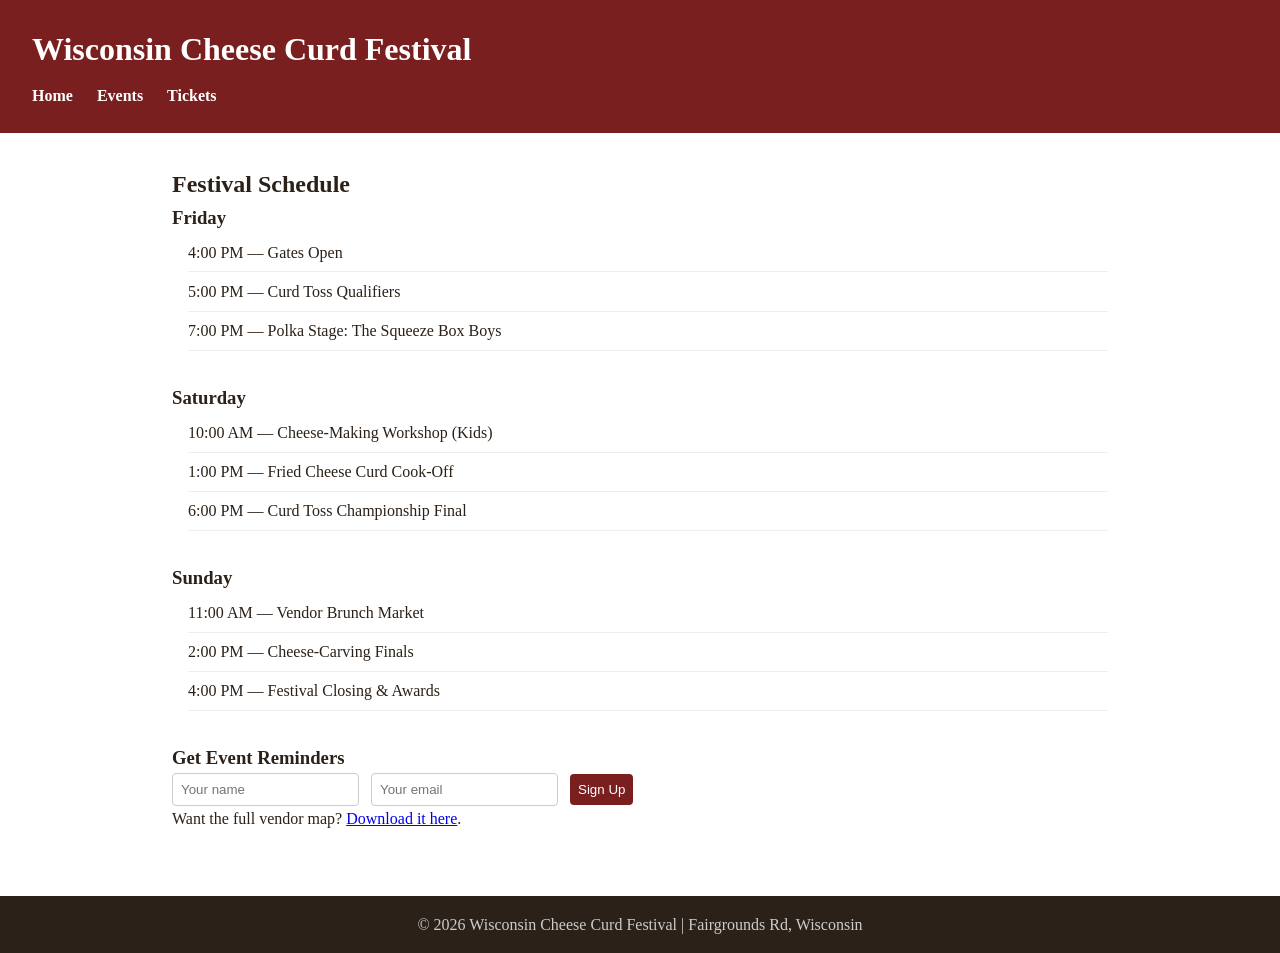
==== LP1_starter/events.html @ 555b8e79 "upload lp1 assignment" ====
<!DOCTYPE html>
<html lang="en">
<head>
  <meta charset="UTF-8">
  <title>Events - Wisconsin Cheese Curd Festival</title>
  <link rel="stylesheet" href="style.css">
</head>
<body>

  <header>
    <h1>Wisconsin Cheese Curd Festival</h1>
    <nav>
      <ul>
        <li><a href="index.html">Home</a></li>
        <li><a href="events.html" id="nav-events-link">Events</a></li>
        <li><a href="tickets.html">Tickets</a></li>
      </ul>
    </nav>
  </header>

  <main>
    <h2>Festival Schedule</h2>

    <section class="day">
      <h3>Friday</h3>
      <ul>
        <li>4:00 PM — Gates Open</li>
        <li>5:00 PM — Curd Toss Qualifiers</li>
        <li>7:00 PM — Polka Stage: The Squeeze Box Boys</li>
      </ul>
    </section>

    <section class="day">
      <h3>Saturday</h4>
      <ul>
        <li>10:00 AM — Cheese-Making Workshop (Kids)</li>
        <li>1:00 PM — Fried Cheese Curd Cook-Off</li>
        <li>6:00 PM — Curd Toss Championship Final</li>
      </ul>
    </section>

    <section class="day">
      <h3>Sunday</h3>
      <ul>
        <li>11:00 AM — Vendor Brunch Market</li>
        <li>2:00 PM — Cheese-Carving Finals</li>
        <li>4:00 PM — Festival Closing & Awards</li>
      </ul>
    </section>

    <div class="signup">
      <h3>Get Event Reminders</h3>
      <form action="/subscribe" method="post">
        <input type="text" placeholder="Your name">
        <input type="email" placeholder="Your email">
        <button type="submit">Sign Up</button>
      </form>
    </div>

    <p>Want the full vendor map? <a href="vendor-map.html">Download it here</a>.</p>
  </main>

  <footer>
    <p>&copy; 2026 Wisconsin Cheese Curd Festival | Fairgrounds Rd, Wisconsin</p>
  </footer>

</body>
</html>
---- LP1_starter/style.css ----
/* ==========================================================================
   Wisconsin Cheese Curd Festival — stylesheet
   ========================================================================== */

* {
  margin: 0;
  padding: 0;
  box-sizing: border-box;
}

body {
  font-family: Georgia, 'Times New Roman', serif;
  color: #2b2118;
  line-height: 1.6;
}

header {
  background: #7a1f1f;
  color: #fff;
  padding: 1.5rem 2rem;
}

header h1 {
  margin-bottom: 0.5rem;
}

nav ul {
  list-style: none;
  display: flex;
  gap: 1.5rem;
}

nav a {
  color: #fff;
  text-decoration: none;
  font-weight: bold;
}

/* Intended to style every nav link on hover, but an ID rule further down
   with higher specificity silently wins for the Events link. */
nav a:hover {
  color: #f4c95d;
}

#nav-events-link:hover {
  color: #ffffff;
}

main {
  max-width: 1000px;
  margin: 0 auto;
  padding: 2rem;
}

.hero {
  text-align: center;
  padding: 2rem 0;
}

.hero img {
  width: 100%;
  max-width: 500px;
  border-radius: 8px;
  margin-top: 1rem;
}

.vendor-card {
  border: 1px solid #ddd;
  border-radius: 8px;
  padding: 1rem;
  margin-bottom: 1rem;
}

.vendor-card img {
  width: 100%;
  max-width: 300px;
  border-radius: 6px;
}

.btn {
  display: inline-block;
  background: #7a1f1f;
  color: #fff;
  padding: 0.75rem 1.5rem;
  border-radius: 6px;
  text-decoration: none;
  margin-right: 1rem;
}

/* This rule was meant to darken the button on hover, but the .cta a
   selector below has higher specificity and overrides the color,
   so the hover effect never actually shows. */
.btn:hover {
  background: #591616;
}

.cta a {
  background: #7a1f1f;
  color: #fff;
}

.day {
  margin-bottom: 2rem;
}

.day ul {
  list-style: none;
  padding-left: 1rem;
}

.day li {
  padding: 0.4rem 0;
  border-bottom: 1px solid #eee;
}

.signup input,
.signup button {
  padding: 0.5rem;
  margin-right: 0.5rem;
  border: 1px solid #ccc;
  border-radius: 4px;
}

.signup button {
  background: #7a1f1f;
  color: #fff;
  border: none;
  cursor: pointer;
}

/* Removes the default focus ring for a "cleaner" look —
   without providing any replacement. This fails keyboard accessibility
   and is one of the bugs students are expected to find and fix. */
a,
button,
input {
  outline: none;
}

footer {
  background: #2b2118;
  color: #ccc;
  text-align: center;
  padding: 1rem;
  margin-top: 2rem;
}
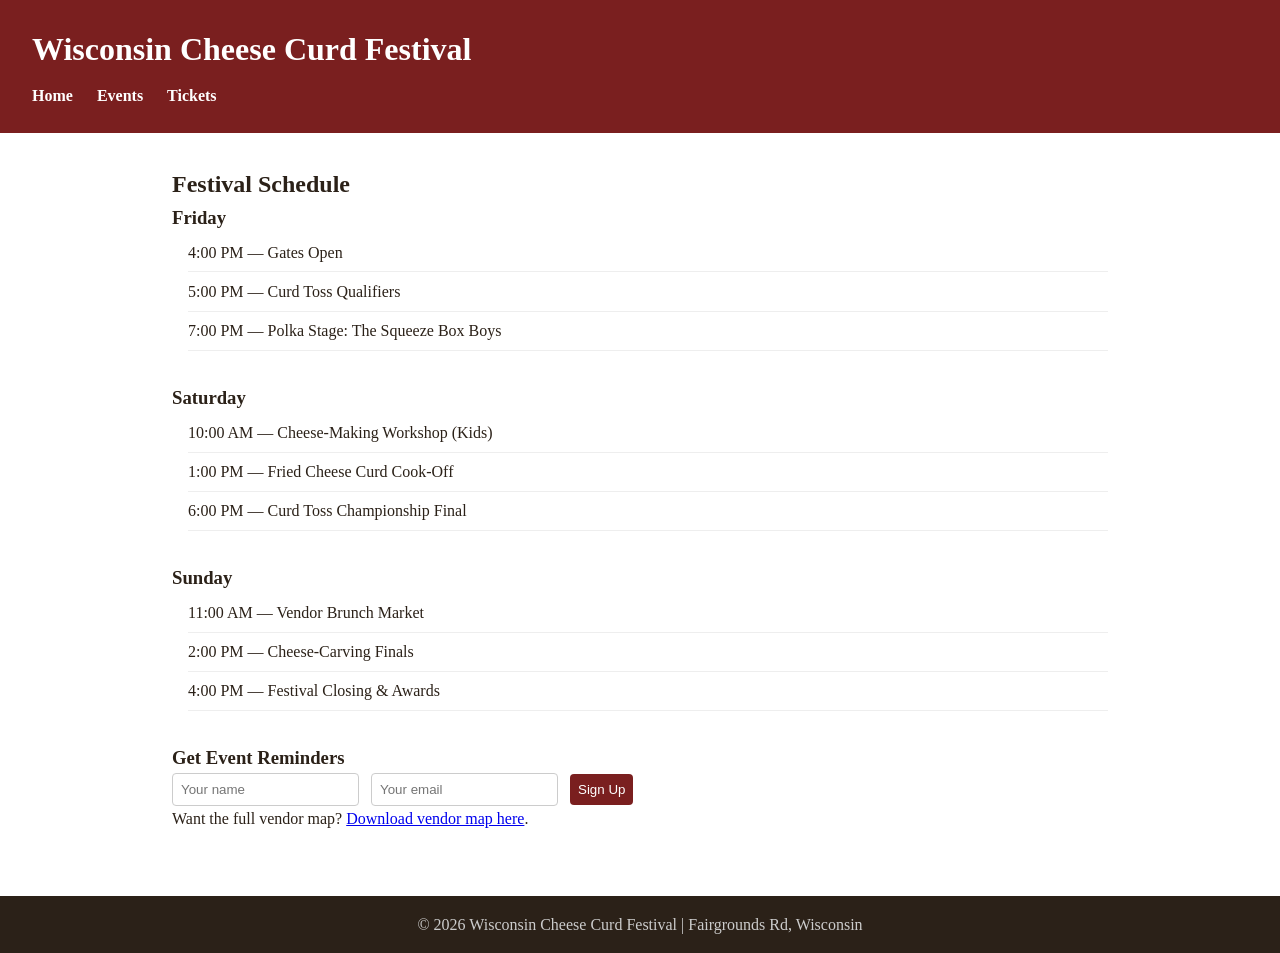
==== commit 0847a9b9: "Update events.html" ====
--- a/LP1_starter/events.html
+++ b/LP1_starter/events.html
@@ -31,7 +31,7 @@
     </section>
 
     <section class="day">
-      <h3>Saturday</h4>
+      <h3>Saturday</h3>
       <ul>
         <li>10:00 AM — Cheese-Making Workshop (Kids)</li>
         <li>1:00 PM — Fried Cheese Curd Cook-Off</li>
@@ -57,7 +57,7 @@
       </form>
     </div>
 
-    <p>Want the full vendor map? <a href="vendor-map.html">Download it here</a>.</p>
+    <p>Want the full vendor map? <a href="vendor-map.html">Download vendor map here</a>.</p>
   </main>
 
   <footer>
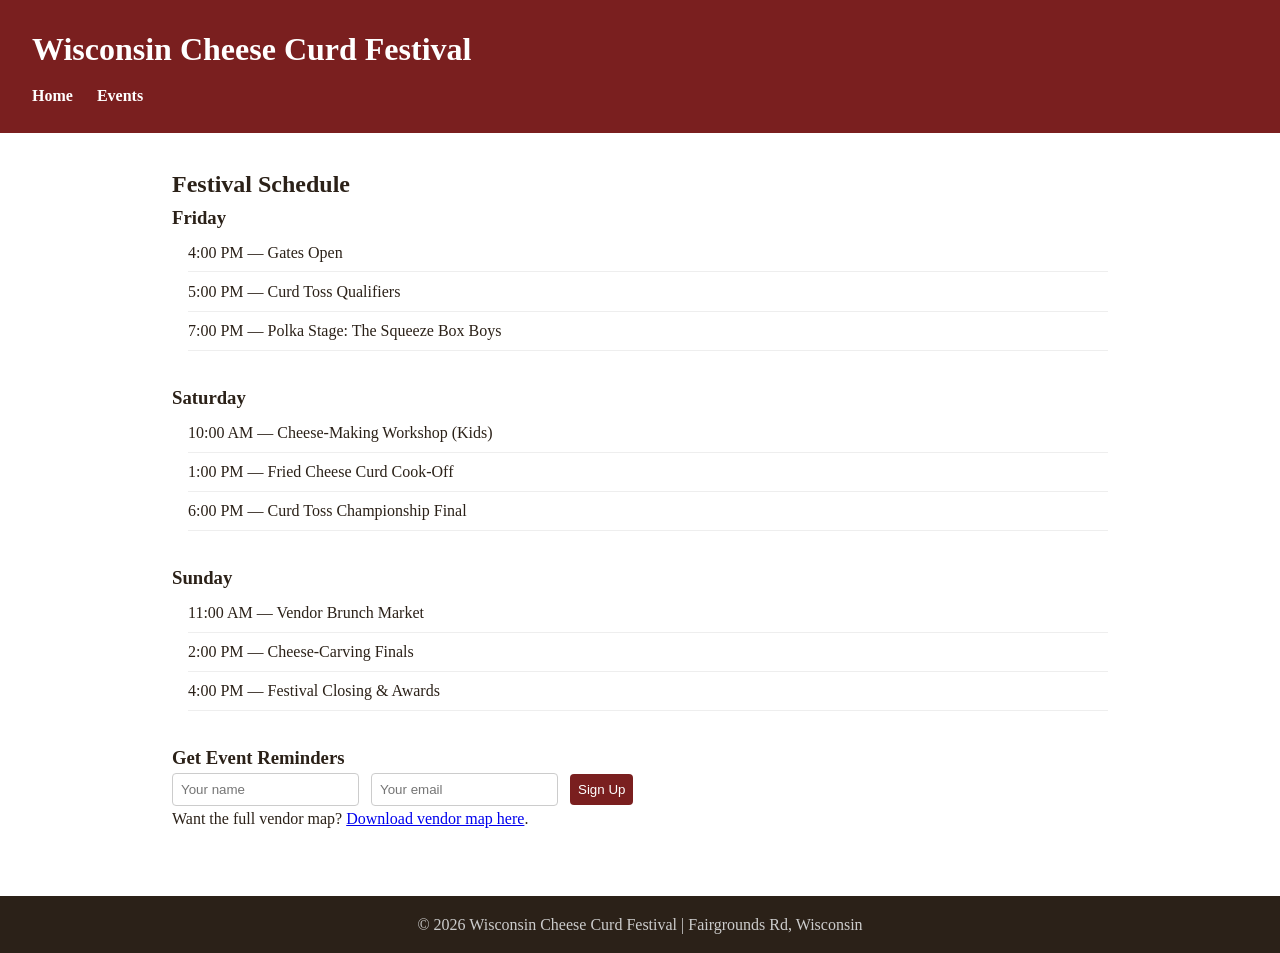
==== commit 3449d362: "Update events.html" ====
--- a/LP1_starter/events.html
+++ b/LP1_starter/events.html
@@ -13,7 +13,8 @@
       <ul>
         <li><a href="index.html">Home</a></li>
         <li><a href="events.html" id="nav-events-link">Events</a></li>
-        <li><a href="tickets.html">Tickets</a></li>
+        <!-- Hide tickets page, it doesn't work --!>
+        <!--li><a href="tickets.html">Tickets</a></li--!>
       </ul>
     </nav>
   </header>
